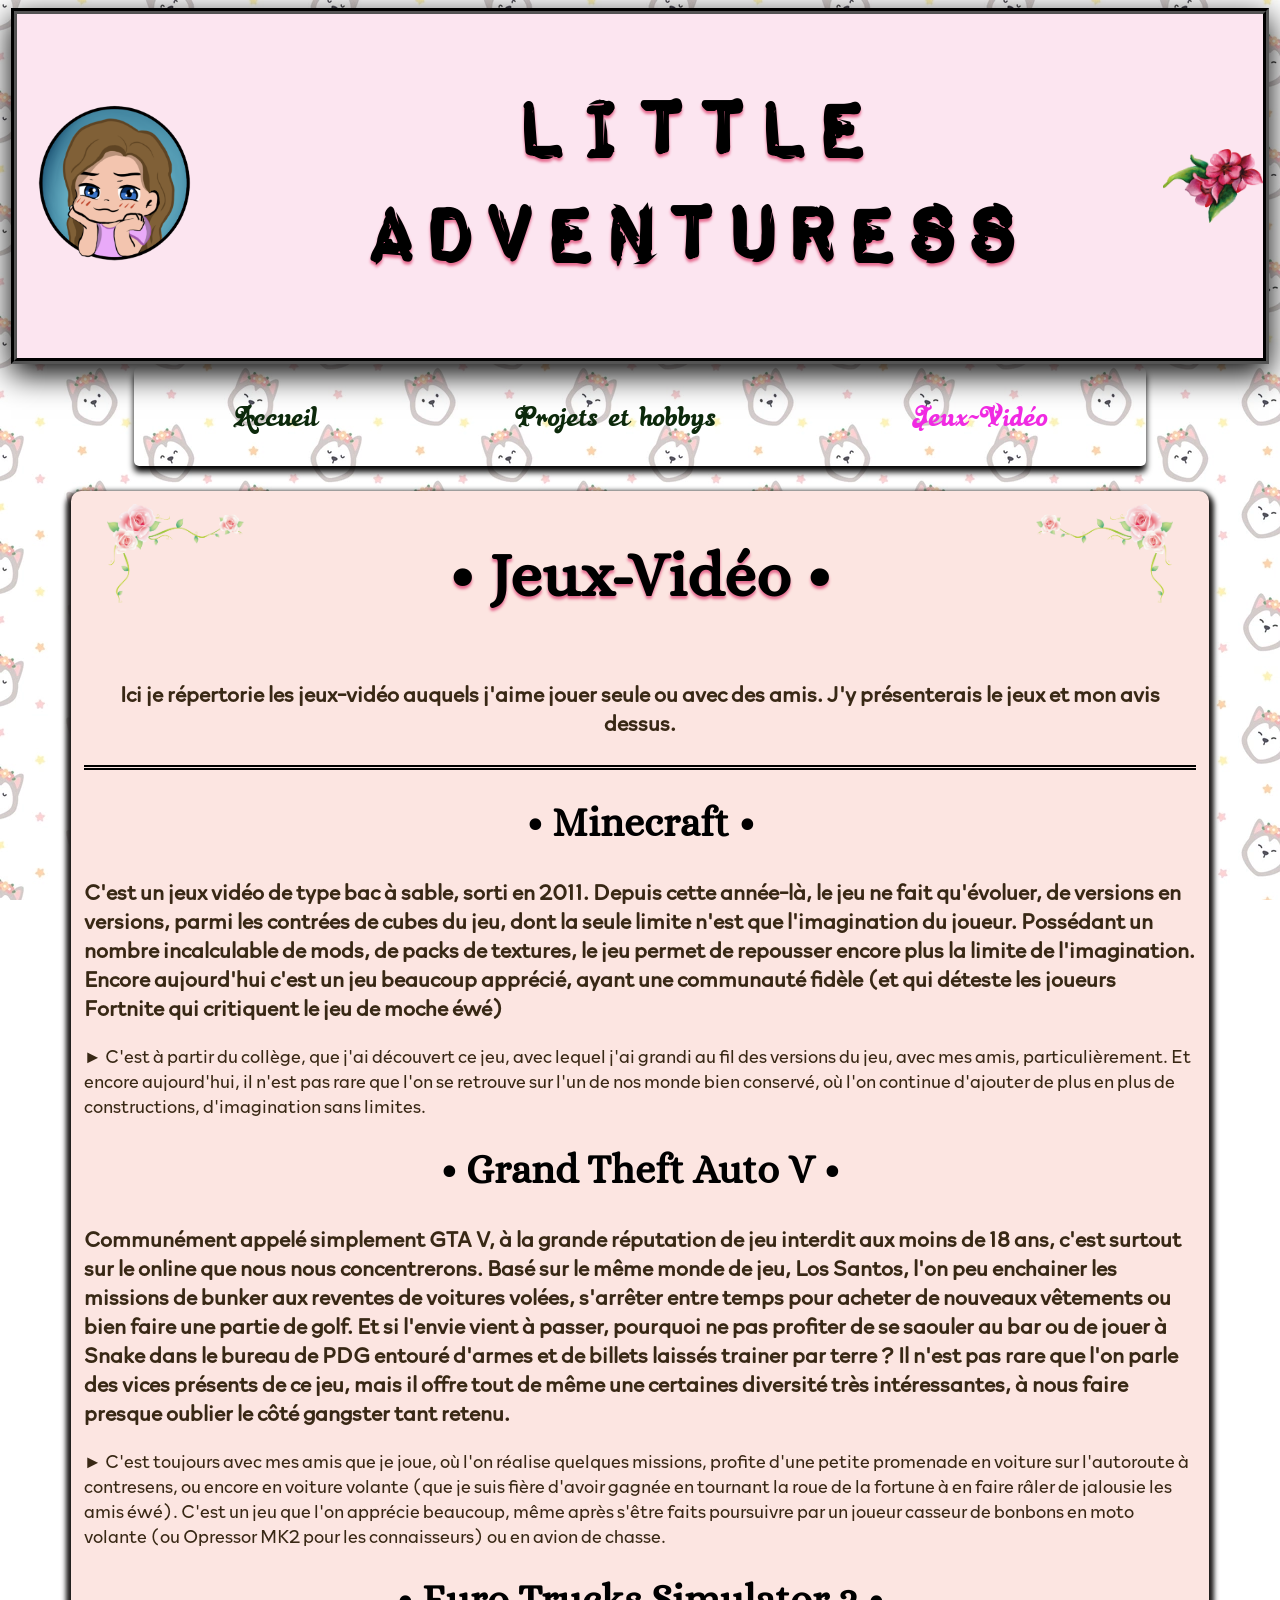
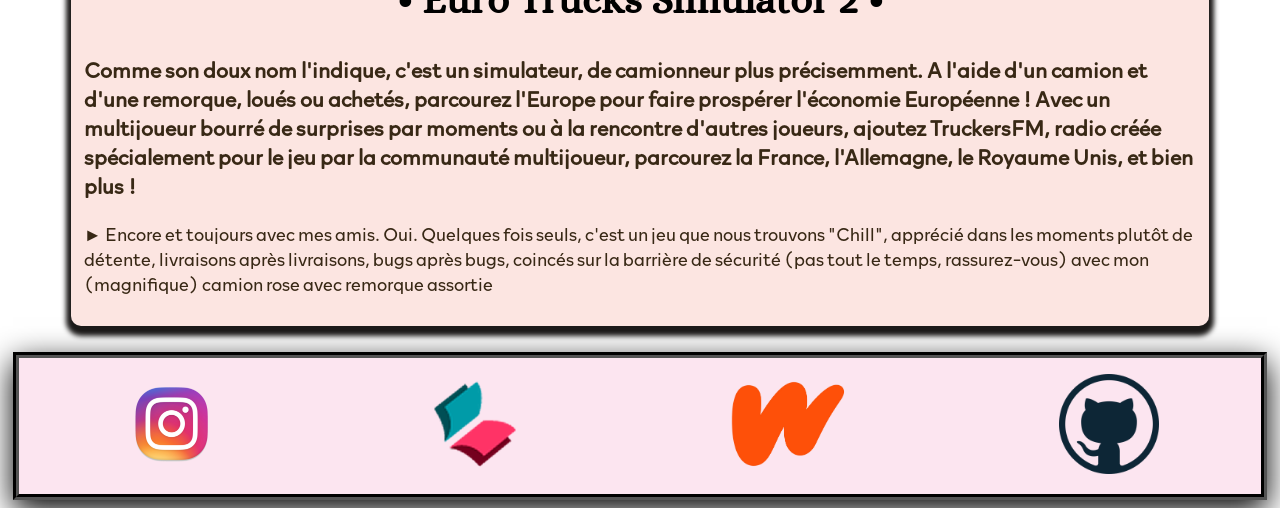
==== jeuxvideo.html @ 3065ef29 "ajout de liens + début page jeux vidéo(encorenonapparente)" ====
<!DOCTYPE html>
<html>
<head> <!--indications de la page-->
  <meta charset="utf-8">
  <link rel="stylesheet" href="style.css">
  <title>Little Adventuress</title> <!--titre de l'onglet-->
  <link rel="icon" type="image/png" href="images/me3.png">
</head>



<body class="bruh"> <!--corps de la page-->
  <header>

    <img src="images/me3.png" alt="Logo du site" width="16%" height="16%"/>
    <h1> Little adventuress </h1>
    <img src="images/flower.png" alt="fleurs" width="8%" height="8%"/>

  </header>

  <nav>

    <p><a href="index.html">Accueil</a></p>

    <p><a href="projets.html">Projets et hobbys</a></p>

    <p><a href="jeuxvideo.html" class="pageactuelle">Jeux-Vidéo</a></p>

    <!--<p><a href="voyages.html">Voyages</a></p>-->

  </nav>



<div class="corpspage">

<img class="imgcoin" src="images/encadrefleur.png" alt="imagecoin" width="12%" >
<img class="imgcoin2" src="images/encadrefleur1.png" alt="imagecoin" width="12%" >

  <h1 class="titrepage">• Jeux-Vidéo •</h1>

  <div class="introductionpage">
    <h3>Ici je répertorie les jeux-vidéo auquels j'aime jouer seule ou avec des amis. J'y présenterais le jeux et mon avis dessus.</h3>
  </div>

<div class="jeux">
  <h2 class="h2projets">• Minecraft •</h2>
  <h3>C'est un jeux vidéo de type bac à sable, sorti en 2011. Depuis cette année-là, le jeu ne fait qu'évoluer, de versions en versions, parmi les contrées de cubes du jeu, dont la seule limite n'est que l'imagination du joueur. Possédant un nombre incalculable de mods, de packs de textures, le jeu permet de repousser
encore plus la limite de l'imagination. Encore aujourd'hui c'est un jeu beaucoup apprécié, ayant une communauté fidèle (et qui déteste les joueurs Fortnite qui critiquent le jeu de moche éwé)</h3>
<p>► C'est à partir du collège, que j'ai découvert ce jeu, avec lequel j'ai grandi au fil des versions du jeu, avec mes amis, particulièrement. Et encore aujourd'hui, il n'est pas rare que l'on se retrouve sur l'un de nos monde bien conservé, où l'on continue d'ajouter
de plus en plus de constructions, d'imagination sans limites.</p>

  <h2 class="h2projets">• Grand Theft Auto V •</h2>
  <h3>Communément appelé simplement GTA V, à la grande réputation de jeu interdit aux moins de 18 ans, c'est surtout sur le online que nous nous concentrerons. Basé sur le même monde de jeu, Los Santos,
l'on peu enchainer les missions de bunker aux reventes de voitures volées, s'arrêter entre temps pour acheter de nouveaux vêtements ou bien faire une partie de golf. Et si l'envie vient à passer, pourquoi ne pas
profiter de se saouler au bar ou de jouer à Snake dans le bureau de PDG entouré d'armes et de billets laissés trainer par terre ? Il n'est pas rare que l'on parle des vices présents de ce jeu, mais il offre tout de même une certaines
diversité très intéressantes, à nous faire presque oublier le côté gangster tant retenu.</h3>
<p>► C'est toujours avec mes amis que je joue, où l'on réalise quelques missions, profite d'une petite promenade en voiture sur l'autoroute à contresens, ou encore en voiture volante (que je suis fière d'avoir gagnée en tournant la roue de la fortune à en faire râler de jalousie les amis éwé).
C'est un jeu que l'on apprécie beaucoup, même après s'être faits poursuivre par un joueur casseur de bonbons en moto volante (ou Opressor MK2 pour les connaisseurs) ou en avion de chasse.</p>

  <h2 class="h2projets">• Euro Trucks Simulator 2 •</h2>
  <h3>Comme son doux nom l'indique, c'est un simulateur, de camionneur plus précisemment. A l'aide d'un camion et d'une remorque, loués ou achetés, parcourez l'Europe pour faire prospérer l'économie Européenne !
  Avec un multijoueur bourré de surprises par moments ou à la rencontre d'autres joueurs, ajoutez TruckersFM, radio créée spécialement pour le jeu par la communauté multijoueur, parcourez la France, l'Allemagne, le Royaume Unis, et bien plus !</h3>
  <p>► Encore et toujours avec mes amis. Oui. Quelques fois seuls, c'est un jeu que nous trouvons "Chill", apprécié dans les moments plutôt de détente, livraisons après livraisons, bugs après bugs, coincés sur la barrière de sécurité (pas tout le temps, rassurez-vous) avec mon (magnifique) camion rose avec remorque assortie</p>
</div>

</div>


<footer>

<!--<p><a href="https://www.linkedin.com/feed/" target="_blank"><img src="images/linkedin.png" alt="linkedin" height='100px' title="Vers ma page linkedin !"></a></p>-->
<p><a href="https://www.picuki.com/profile/hasphotos49" target="_blank"><img src="images/instagram.png" alt="instagram" height='100px'  title="Vers mon compte instagram photos !"></a></p>
<p><a href="https://www.livraddict.com/profil/hasphodelle/" target="_blank"><img src="images/livraddict.png" alt="livraddict" height='100px' title="Vers mon compte Livraddict !"></a></p>
<p><a href="https://www.wattpad.com/user/Hasphodelle49" target="_blank"><img src="images/wattpad.png" alt="wattpad" height="100px" title="Vers mon compte Wattpad !"></a></p>
<p><a href="https://github.com/Hasphodelle49" target="_blank"><img src="images/github.png" alt="github" height="100px" title="Vers mon compte Github !"></a></p>

</footer>
</body>
</html>
---- style.css ----
@font-face {
      font-family: 'policedutitre';
      src: url('web_fonts/Alice-Regular-webfont.woff') format('woff');
      font-weight: normal;
      font-style: normal;
}

@font-face {
      font-family: 'policedelien';
      src: url('web_fonts/BLACKR-webfont.woff') format('woff');
      font-weight: normal;
      font-style: normal;
}

@font-face {
      font-family: 'titrephotovideo';
      src: url('web_fonts/Acme-Regular-webfont.woff') format('woff');
      font-weight: normal;
      font-style: normal;
}

@font-face {
      font-family: 'policedutitre4';
      src: url('web_fonts/rothenbg-webfont.woff') format('woff');
      font-weight: normal;
      font-style: normal;
}

@font-face {
      font-family: 'policeparagraphes';
      src: url('web_fonts/underwood_champion-webfont.woff');
      font-weight: normal;
      font-style: normal;
}

@font-face {
      font-family: 'Policedestextes';
      src: url('web_fonts/RockfordSans-Light.woff');
      font-weight: normal;
      font-style: normal;
}

@font-face {
      font-family: 'policetitre42';
      src: url('web_fonts/Impact_Label_Reversed-webfont.woff');
      font-weight: normal;
      font-style: normal;
}

@font-face {
      font-family: 'policehistoires';
      src: url('web_fonts/UglyQua-webfont.woff');
      font-weight: normal;
      font-style: normal;
}

/**************************************HEADER******************************************/
header
{
  align-items: center;
  display: flex;
  justify-content: space-around;

  background-color: #FCE5F0;
  border: 6px black groove;
  box-shadow: 0px 10px 30px black;
  margin: 3px;
}

header h1
{
  font-family: 'policetitre42';
  font-size: 100px;
  text-shadow: 0px 3px 3px #E66A8F;
  color: black;
  text-decoration: none;

}

/*******************************BODY********************************************/

.bruh
{
  background-image: url('images/husky.png');
  background-attachment: fixed;
}

/******************************NAVIGATION***************************************/

nav
{
color: black;
text-align: center;
font-size: 30px;
font-family: 'policedelien';
display: flex;
justify-content: space-around;

border: 0px black solid;
margin-left: 10%;
margin-right: 10%;
box-shadow: 0px 6px 6px black;
border-radius: 5px;
}

nav a:hover
{
  text-shadow: 0px 3px 3px lime;
}

nav a
{
  color: #0C290B;
  text-decoration: none;
}

/*********************************CARACTERISTIQUES DES TITRES Trucs*********************************************/

h1
{
  font-family: 'policedutitre';
  color: black;
  text-shadow: 0px 3px 3px #E66A8F;
  font-size: 3.5em;
  font-style: normal;
  text-decoration: none;
  text-align: center;
}

h2
{
  text-align: left;
  font-family: 'policedutitre';
  color: black;
  font-size: 40px;
  text-decoration: none;
  font-style: normal;
}

.h2projets
{
  text-align: center;
}

ul
{
  font-family: 'policeparagraphes';
}

/*******************************************FOOTER************************************************/

footer
{
  display: flex;
  justify-content: space-around;
  margin: 5px;

  background-color: #FCE5F0;
  border: 6px black groove;
  box-shadow: 0px 10px 30px black;
}



/**************************************CLASSES TOUTES PAGES******************************************/
.pageactuelle
{
  color: #F02AE2;
}

.corpspage
{

  height: auto;
  border-radius: 10px;
  background-color: #FCE5E1;
  position: relative;
  box-shadow: 0px 5px 5px 5px #1c1a19;

  margin: 2% 5% 2% 5%;

  padding: 1%;

  font-family: 'Policedestextes';
  font-size: large;
  color: #382815;

}

.corpspage a
{
  color: #C755EB;
  text-decoration: none;
}

.corpspage a:hover
{
  text-shadow: 0px 3px 3px white;
}

.lieninterpage
{
  font-family: 'policedelien';
  font-size: 25px;

  border-bottom: black 5px double;
  display: flex;
  justify-content: space-around;
}

.introductionpage
{
  text-align: center;
  border-bottom: black 5px double;
  padding: 7px;
}

.imgcoin
{
  position: absolute;
  right: 0;
  padding-right: 2em;
}

.imgcoin2
{
  position: absolute;
  left: 0;
  padding-left: 2em;
}

/********************************ACCUEIL************************************************************/

#labio
{
  text-align: left;
}

.warning
{
  border: red 7px groove;
  background-color: #94ECF5;
}

.bio
{
  margin: 5%;
  display: flex;
  justify-content: space-around;

}

.imgpp
{
  border: black 7px groove;
  width: 30em;
  background-color: #FBECF3;
  transform: scale(1);
  transition-duration: 300ms;
 }

.imgpp:hover
{
  transform: scale(0.70);
}

.whyweb
{
  border-top: black 5px dotted;
  border-bottom: black 5px dotted;
  padding: 7px;
  text-align: center;

}

/******************************PAGE PROJETS HOBBYS*****************************************************************/

/******************************SECTION DESSINS***************************************/
.Dessin
{
  border-bottom: black 5px dotted;
  padding: 7px;
}

.dessinshistoires
{
  display: flex;
  flex-wrap: wrap;
  justify-content: center;

}

.dessinshistoires img
{
  border: black 5px groove;
  margin: 5px;
  transform: scale(1);
  transition-duration: 300ms;
}

.dessinshistoires img:hover
{
  transform: scale(1.02);
}

/*************************SECTION ECRITURE****************************************/

.textebluebird
{
  text-align: left;
}

.textetrident
{
  text-align: left;
}

.bluebird
{
  text-align: center;
  border: black 3px ridge;
  box-shadow: 6px 6px 6px black;
  margin: 3%;
  padding: 1%;
  background-color: white;
  display: flex;
  align-items: center;

  font-family: 'policehistoires';
  color: black;
}


.Trident
{
  text-align: center;
  border: black 3px ridge;
  box-shadow: 6px 6px 6px black;
  margin: 3%;
  padding: 1%;
  background-color: white;
  display: flex;

  font-family: 'policehistoires';
  color: black;
}


/*****************************SECTION PHOTO***********************************/

.Photo
{
  border-top: black 5px dotted;
  padding: 7px;
}

/****************************SECTION PROJETS COMMUNS****************************/

.Projets
{
  border-top: black 5px dotted;
  padding: 7px;
}

.videobluebird
{
  display: flex;
  flex-direction: column;
  align-items: center;

  font-family: 'titrephotovideo';
  font-size: 150%;

}
.videobluebird video
{
  border: black 5px ridge;
  border-radius: 10px;
  margin : 1%;
}

.celeste
{
  display: flex;
  flex-direction: row;
  align-items: flex-start;
}

.musiquesjeu
{
  display: flex;
  flex-direction: column;


}


/**********************************PAGE JEUX VIDEO*********************************************/
.jeux
{
  
}


/*************************************PAGE VOYAGES******************************************/
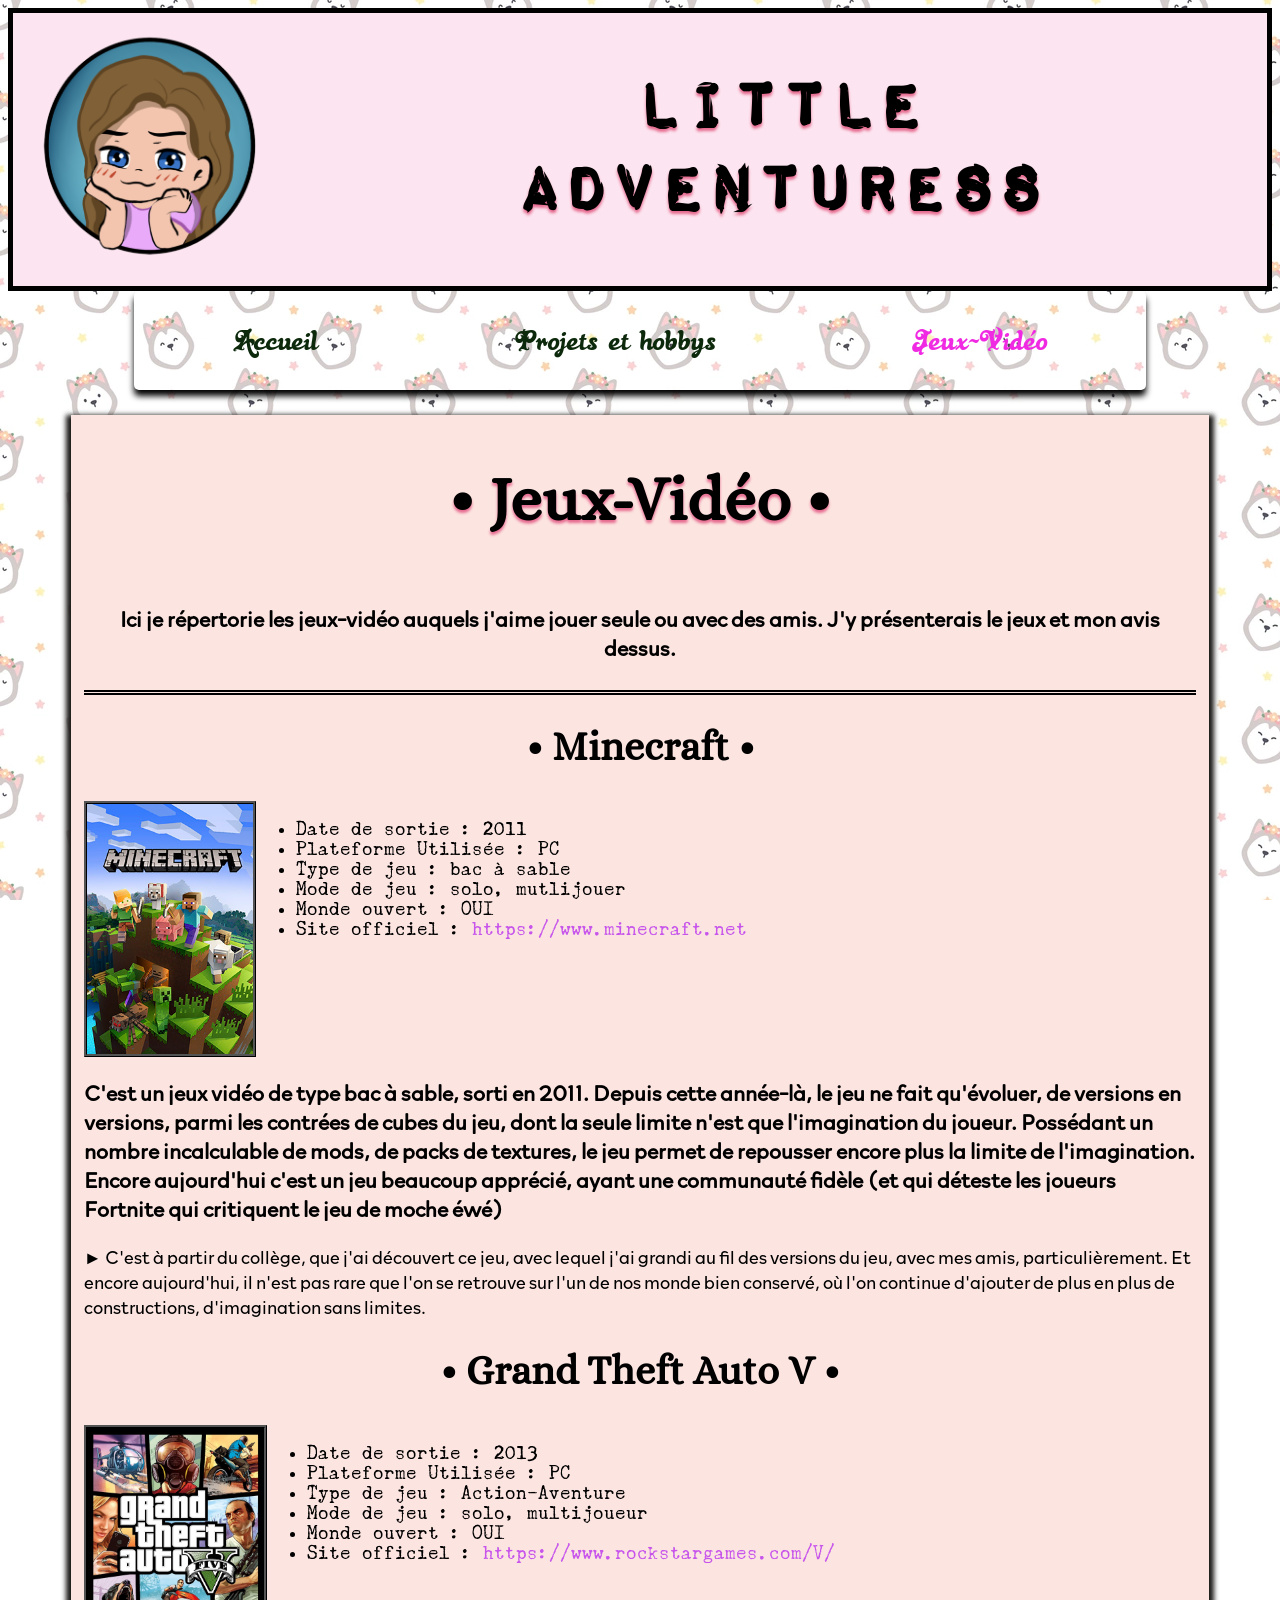
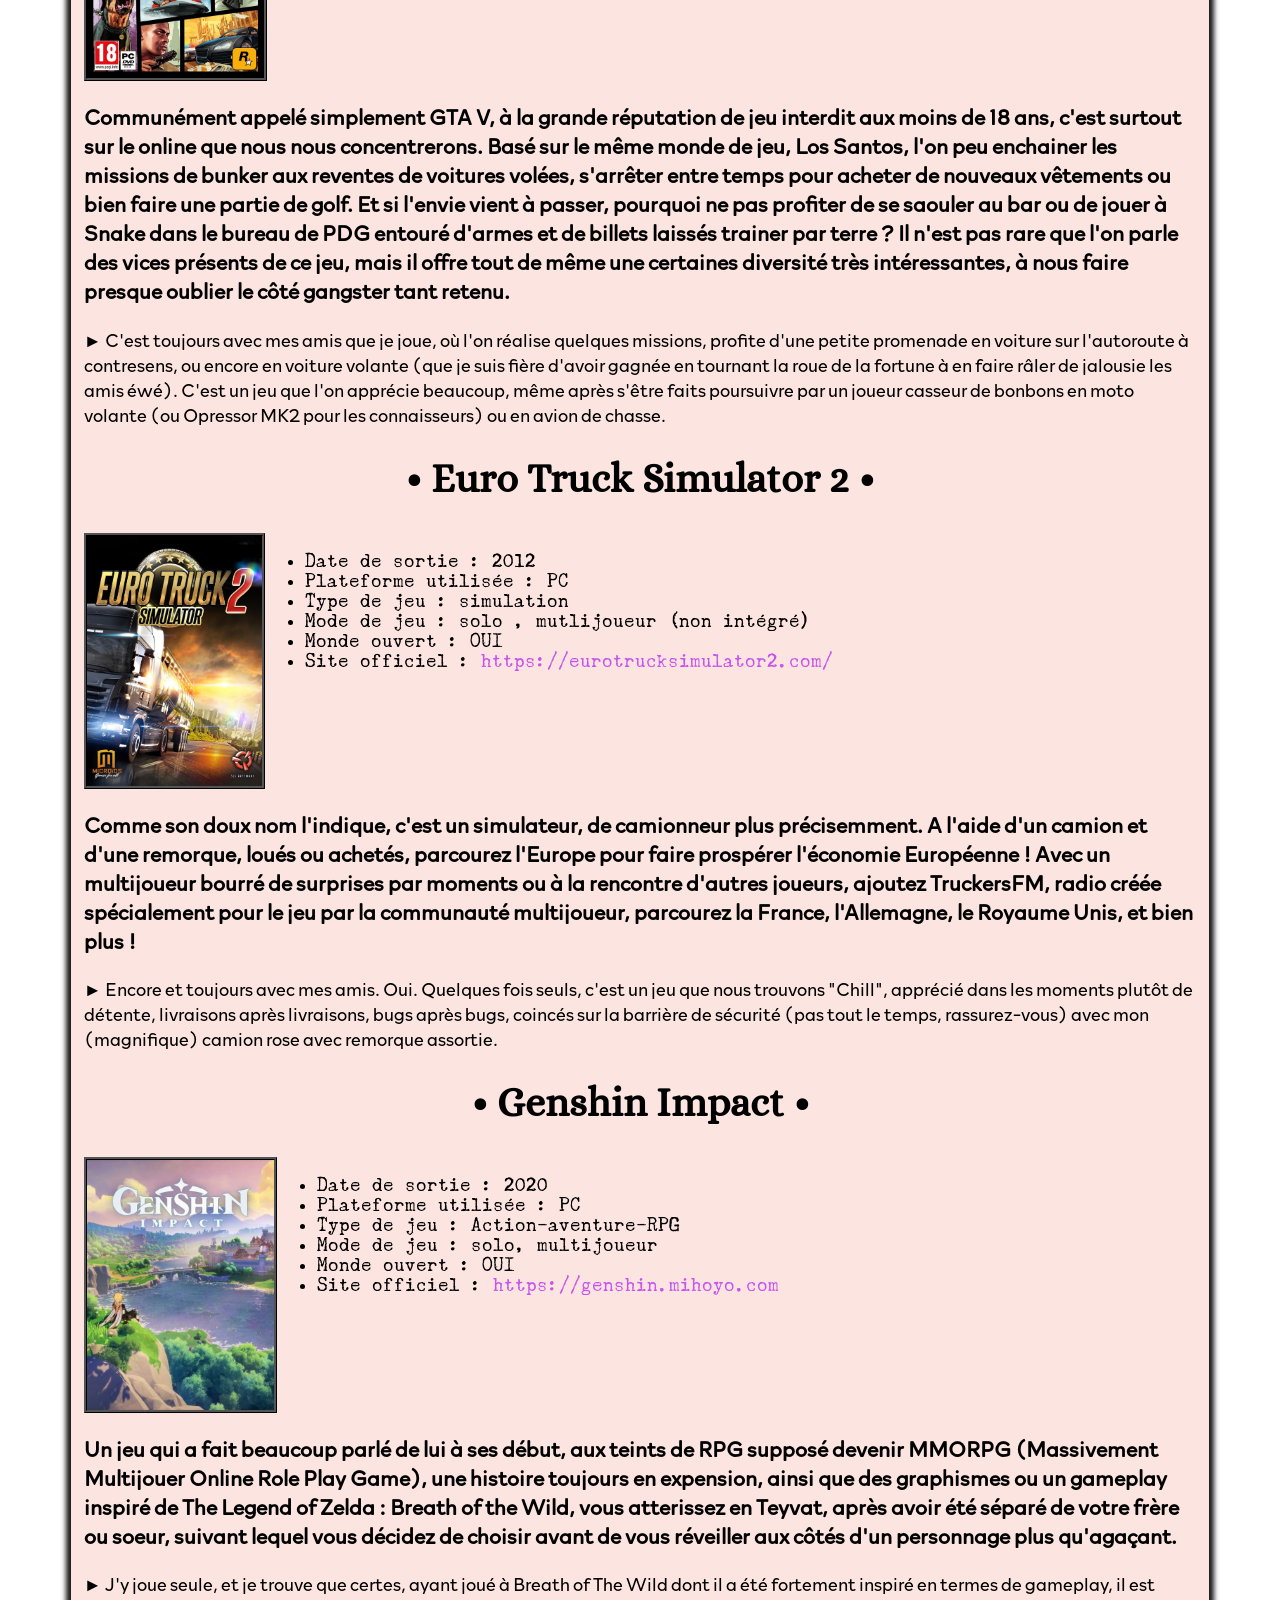
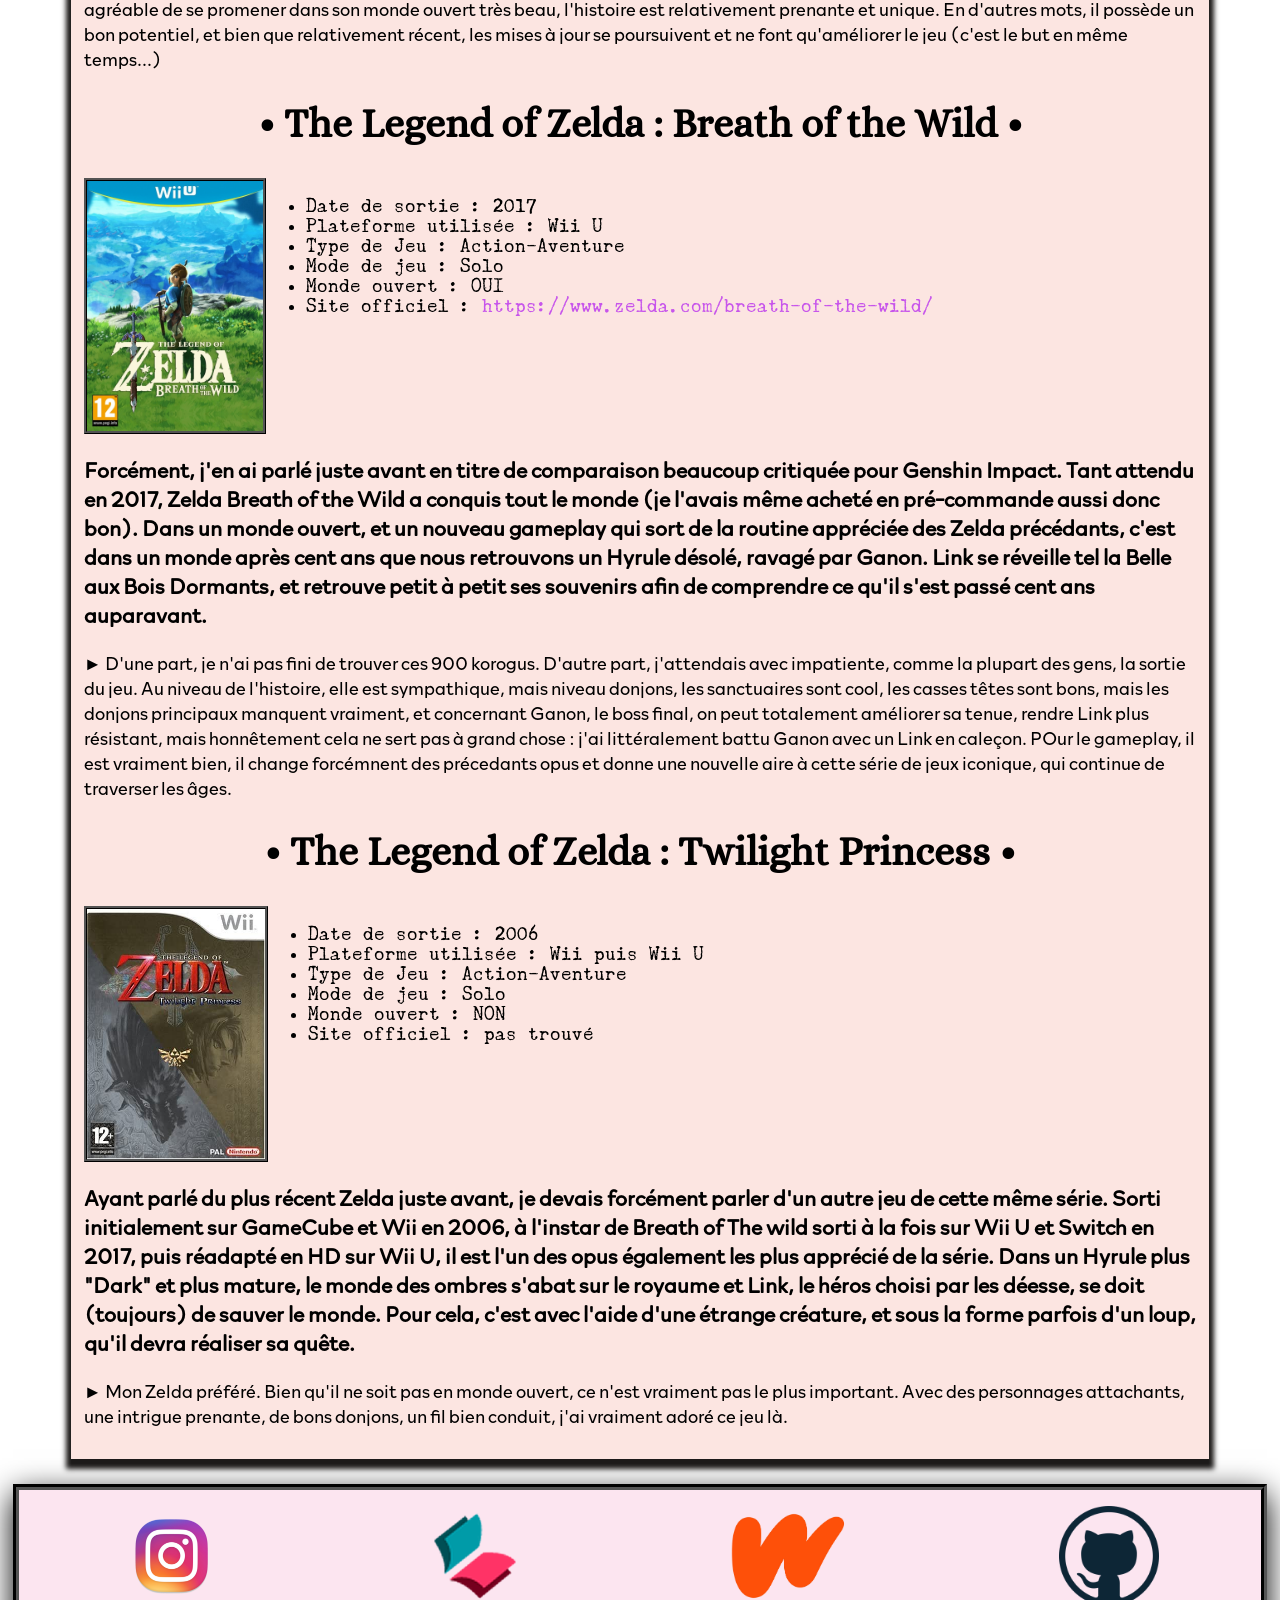
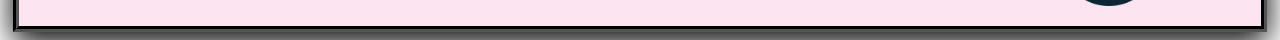
==== commit 3044a812: "ajout page jeux + début update" ====
--- a/jeuxvideo.html
+++ b/jeuxvideo.html
@@ -10,11 +10,10 @@
 
 
 <body class="bruh"> <!--corps de la page-->
-  <header>
+  <header class="banniere">
 
-    <img src="images/me3.png" alt="Logo du site" width="16%" height="16%"/>
+    <img class="logoheader" src="images/me3.png" alt="Logo du site"/>
     <h1> Little adventuress </h1>
-    <img src="images/flower.png" alt="fleurs" width="8%" height="8%"/>
 
   </header>
 
@@ -34,9 +33,6 @@
 
 <div class="corpspage">
 
-<img class="imgcoin" src="images/encadrefleur.png" alt="imagecoin" width="12%" >
-<img class="imgcoin2" src="images/encadrefleur1.png" alt="imagecoin" width="12%" >
-
   <h1 class="titrepage">• Jeux-Vidéo •</h1>
 
   <div class="introductionpage">
@@ -45,12 +41,46 @@
 
 <div class="jeux">
   <h2 class="h2projets">• Minecraft •</h2>
+
+<div class="Presentationjeu">
+
+  <img src="images/Minecraft.png" alt="Minecraft" height="250px">
+  <ul>
+    <li>Date de sortie : 2011</li>
+    <li>Plateforme Utilisée : PC</li>
+    <li>Type de jeu : bac à sable</li>
+    <li>Mode de jeu : solo, mutlijouer</li>
+    <li>Monde ouvert : OUI</li>
+
+    <li>Site officiel : <a href="https://www.minecraft.net/fr-fr/" target="_blank">https://www.minecraft.net</a> </li>
+  </ul>
+
+</div>
+
+
   <h3>C'est un jeux vidéo de type bac à sable, sorti en 2011. Depuis cette année-là, le jeu ne fait qu'évoluer, de versions en versions, parmi les contrées de cubes du jeu, dont la seule limite n'est que l'imagination du joueur. Possédant un nombre incalculable de mods, de packs de textures, le jeu permet de repousser
 encore plus la limite de l'imagination. Encore aujourd'hui c'est un jeu beaucoup apprécié, ayant une communauté fidèle (et qui déteste les joueurs Fortnite qui critiquent le jeu de moche éwé)</h3>
 <p>► C'est à partir du collège, que j'ai découvert ce jeu, avec lequel j'ai grandi au fil des versions du jeu, avec mes amis, particulièrement. Et encore aujourd'hui, il n'est pas rare que l'on se retrouve sur l'un de nos monde bien conservé, où l'on continue d'ajouter
 de plus en plus de constructions, d'imagination sans limites.</p>
 
+
+
   <h2 class="h2projets">• Grand Theft Auto V •</h2>
+
+<div class="Presentationjeu">
+
+  <img src="images/GTAV.jpg" alt="GTAV" height="250px">
+  <ul>
+    <li>Date de sortie : 2013</li>
+    <li>Plateforme Utilisée : PC</li>
+    <li>Type de jeu : Action-Aventure </li>
+    <li>Mode de jeu : solo, multijoueur</li>
+    <li>Monde ouvert : OUI</li>
+    <li>Site officiel : <a href="https://www.rockstargames.com/V/" target="_blank">https://www.rockstargames.com/V/</a></li>
+  </ul>
+
+</div>
+
   <h3>Communément appelé simplement GTA V, à la grande réputation de jeu interdit aux moins de 18 ans, c'est surtout sur le online que nous nous concentrerons. Basé sur le même monde de jeu, Los Santos,
 l'on peu enchainer les missions de bunker aux reventes de voitures volées, s'arrêter entre temps pour acheter de nouveaux vêtements ou bien faire une partie de golf. Et si l'envie vient à passer, pourquoi ne pas
 profiter de se saouler au bar ou de jouer à Snake dans le bureau de PDG entouré d'armes et de billets laissés trainer par terre ? Il n'est pas rare que l'on parle des vices présents de ce jeu, mais il offre tout de même une certaines
@@ -58,14 +88,87 @@
 <p>► C'est toujours avec mes amis que je joue, où l'on réalise quelques missions, profite d'une petite promenade en voiture sur l'autoroute à contresens, ou encore en voiture volante (que je suis fière d'avoir gagnée en tournant la roue de la fortune à en faire râler de jalousie les amis éwé).
 C'est un jeu que l'on apprécie beaucoup, même après s'être faits poursuivre par un joueur casseur de bonbons en moto volante (ou Opressor MK2 pour les connaisseurs) ou en avion de chasse.</p>
 
-  <h2 class="h2projets">• Euro Trucks Simulator 2 •</h2>
-  <h3>Comme son doux nom l'indique, c'est un simulateur, de camionneur plus précisemment. A l'aide d'un camion et d'une remorque, loués ou achetés, parcourez l'Europe pour faire prospérer l'économie Européenne !
-  Avec un multijoueur bourré de surprises par moments ou à la rencontre d'autres joueurs, ajoutez TruckersFM, radio créée spécialement pour le jeu par la communauté multijoueur, parcourez la France, l'Allemagne, le Royaume Unis, et bien plus !</h3>
-  <p>► Encore et toujours avec mes amis. Oui. Quelques fois seuls, c'est un jeu que nous trouvons "Chill", apprécié dans les moments plutôt de détente, livraisons après livraisons, bugs après bugs, coincés sur la barrière de sécurité (pas tout le temps, rassurez-vous) avec mon (magnifique) camion rose avec remorque assortie</p>
-</div>
+  <h2 class="h2projets">• Euro Truck Simulator 2 •</h2>
+
+<div class="Presentationjeu">
+  <img src="images/ETS2.jpg" alt="ETS2" height="250px">
+  <ul>
+    <li>Date de sortie : 2012</li>
+    <li>Plateforme utilisée : PC</li>
+    <li>Type de jeu : simulation</li>
+    <li>Mode de jeu : solo , mutlijoueur (non intégré)</li>
+    <li>Monde ouvert : OUI</li>
+    <li>Site officiel : <a href="https://eurotrucksimulator2.com/" target="_blank">https://eurotrucksimulator2.com/</a> </li>
+  </ul>
 
 </div>
 
+  <h3>Comme son doux nom l'indique, c'est un simulateur, de camionneur plus précisemment. A l'aide d'un camion et d'une remorque, loués ou achetés, parcourez l'Europe pour faire prospérer l'économie Européenne !
+  Avec un multijoueur bourré de surprises par moments ou à la rencontre d'autres joueurs, ajoutez TruckersFM, radio créée spécialement pour le jeu par la communauté multijoueur, parcourez la France, l'Allemagne, le Royaume Unis, et bien plus !</h3>
+  <p>► Encore et toujours avec mes amis. Oui. Quelques fois seuls, c'est un jeu que nous trouvons "Chill", apprécié dans les moments plutôt de détente, livraisons après livraisons, bugs après bugs, coincés sur la barrière de sécurité (pas tout le temps, rassurez-vous) avec mon (magnifique) camion rose avec remorque assortie.</p>
+
+  <h2 class="h2projets">• Genshin Impact •</h2>
+
+<div class="Presentationjeu">
+<img src="images/Genshin.jpg" alt="GenshinImpact" height="250px">
+<ul>
+  <li>Date de sortie : 2020</li>
+  <li>Plateforme utilisée : PC </li>
+  <li>Type de jeu : Action-aventure-RPG</li>
+  <li>Mode de jeu : solo, multijoueur</li>
+  <li>Monde ouvert : OUI</li>
+  <li>Site officiel : <a href="https://genshin.mihoyo.com/en/home" target="_blank">https://genshin.mihoyo.com</a></li>
+</ul>
+</div>
+
+<h3>Un jeu qui a fait beaucoup parlé de lui à ses début, aux teints de RPG supposé devenir MMORPG (Massivement Multijouer Online Role Play Game), une histoire toujours en expension, ainsi que des graphismes ou un gameplay
+inspiré de The Legend of Zelda : Breath of the Wild, vous atterissez en Teyvat, après avoir été séparé de votre frère ou soeur, suivant lequel vous décidez de choisir avant de vous réveiller aux côtés d'un personnage plus qu'agaçant. </h3>
+<p>► J'y joue seule, et je trouve que certes, ayant joué à Breath of The Wild dont il a été fortement inspiré en termes de gameplay, il est agréable de se promener dans son monde ouvert très beau, l'histoire est relativement prenante et unique. En d'autres mots, il possède un
+bon potentiel, et bien que relativement récent, les mises à jour se poursuivent et ne font qu'améliorer le jeu (c'est le but en même temps...)</p>
+
+
+  <h2 class="h2projets">• The Legend of Zelda : Breath of the Wild •</h2>
+
+<div class="Presentationjeu">
+  <img src="images/BOTW.jpg" alt="BOTW" height="250px">
+  <ul>
+    <li>Date de sortie : 2017</li>
+    <li>Plateforme utilisée : Wii U</li>
+    <li>Type de Jeu : Action-Aventure</li>
+    <li>Mode de jeu : Solo</li>
+    <li>Monde ouvert : OUI</li>
+    <li>Site officiel : <a href="https://www.zelda.com/breath-of-the-wild/" target="_blank">https://www.zelda.com/breath-of-the-wild/</a> </li>
+  </ul>
+</div>
+
+<h3>Forcément, j'en ai parlé juste avant en titre de comparaison beaucoup critiquée pour Genshin Impact. Tant attendu en 2017, Zelda Breath of the Wild a conquis tout le monde (je l'avais même acheté en pré-commande aussi donc bon). Dans un monde ouvert, et un nouveau gameplay
+qui sort de la routine appréciée des Zelda précédants, c'est dans un monde après cent ans que nous retrouvons un Hyrule désolé, ravagé par Ganon. Link se réveille tel la Belle aux Bois Dormants, et retrouve petit à petit ses souvenirs afin de comprendre ce qu'il s'est passé cent ans auparavant.</h3>
+<p>► D'une part, je n'ai pas fini de trouver ces 900 korogus. D'autre part, j'attendais avec impatiente, comme la plupart des gens, la sortie du jeu. Au niveau de l'histoire, elle est sympathique, mais niveau donjons, les sanctuaires sont cool, les casses têtes sont bons, mais les donjons principaux manquent vraiment, et concernant
+Ganon, le boss final, on peut totalement améliorer sa tenue, rendre Link plus résistant, mais honnêtement cela ne sert pas à grand chose : j'ai littéralement battu Ganon avec un Link en caleçon. POur le gameplay, il est vraiment bien, il change forcémnent des précedants opus et donne une nouvelle aire à cette série de jeux iconique, qui continue
+de traverser les âges.</p>
+
+<h2 class="h2projets">• The Legend of Zelda : Twilight Princess •</h2>
+
+<div class="Presentationjeu">
+<img src="images/TP.jpg" alt="TP" height="250px">
+<ul>
+  <li>Date de sortie : 2006 </li>
+  <li>Plateforme utilisée : Wii puis Wii U</li>
+  <li>Type de Jeu : Action-Aventure</li>
+  <li>Mode de jeu : Solo</li>
+  <li>Monde ouvert : NON</li>
+  <li>Site officiel : pas trouvé</li>
+</ul>
+</div>
+
+<h3>Ayant parlé du plus récent Zelda juste avant, je devais forcément parler d'un autre jeu de cette même série. Sorti initialement sur GameCube et Wii en 2006, à l'instar de Breath of The wild sorti à la fois sur Wii U et Switch en 2017, puis réadapté en HD sur Wii U, il est l'un des opus également les plus apprécié de la série. Dans un Hyrule plus "Dark" et plus mature,
+le monde des ombres s'abat sur le royaume et Link, le héros choisi par les déesse, se doit (toujours) de sauver le monde. Pour cela, c'est avec l'aide d'une étrange créature, et sous la forme parfois d'un loup, qu'il devra réaliser sa quête.</h3>
+<p>► Mon Zelda préféré. Bien qu'il ne soit pas en monde ouvert, ce n'est vraiment pas le plus important. Avec des personnages attachants, une intrigue prenante, de bons donjons, un fil bien conduit, j'ai vraiment adoré ce jeu là.</p>
+
+</div>
+
+
+</div>
 
 <footer>
 
--- a/style.css
+++ b/style.css
@@ -56,26 +56,31 @@
 }
 
 /**************************************HEADER******************************************/
-header
+.banniere
 {
   align-items: center;
   display: flex;
-  justify-content: space-around;
-
+  justify-content: center;
   background-color: #FCE5F0;
-  border: 6px black groove;
-  box-shadow: 0px 10px 30px black;
-  margin: 3px;
+  border: 5px solid;
+
+
 }
 
 header h1
 {
   font-family: 'policetitre42';
-  font-size: 100px;
+  font-size: 80px;
   text-shadow: 0px 3px 3px #E66A8F;
   color: black;
   text-decoration: none;
-
+  margin-left: 100px;
+  margin-right: 100px;
+}
+
+.logoheader
+{
+  height: 16em;
 }
 
 /*******************************BODY********************************************/
@@ -173,7 +178,7 @@
 {
 
   height: auto;
-  border-radius: 10px;
+  border-radius: 0px;
   background-color: #FCE5E1;
   position: relative;
   box-shadow: 0px 5px 5px 5px #1c1a19;
@@ -184,7 +189,7 @@
 
   font-family: 'Policedestextes';
   font-size: large;
-  color: #382815;
+  color: black;
 
 }
 
@@ -216,19 +221,6 @@
   padding: 7px;
 }
 
-.imgcoin
-{
-  position: absolute;
-  right: 0;
-  padding-right: 2em;
-}
-
-.imgcoin2
-{
-  position: absolute;
-  left: 0;
-  padding-left: 2em;
-}
 
 /********************************ACCUEIL************************************************************/
 
@@ -254,7 +246,7 @@
 .imgpp
 {
   border: black 7px groove;
-  width: 30em;
+  height: 500px;
   background-color: #FBECF3;
   transform: scale(1);
   transition-duration: 300ms;
@@ -397,9 +389,16 @@
 
 
 /**********************************PAGE JEUX VIDEO*********************************************/
-.jeux
-{
-  
+
+.jeux img
+{
+  border: black 3px ridge;
+}
+
+.Presentationjeu
+{
+  display: flex;
+  justify-content: left;
 }
 
 
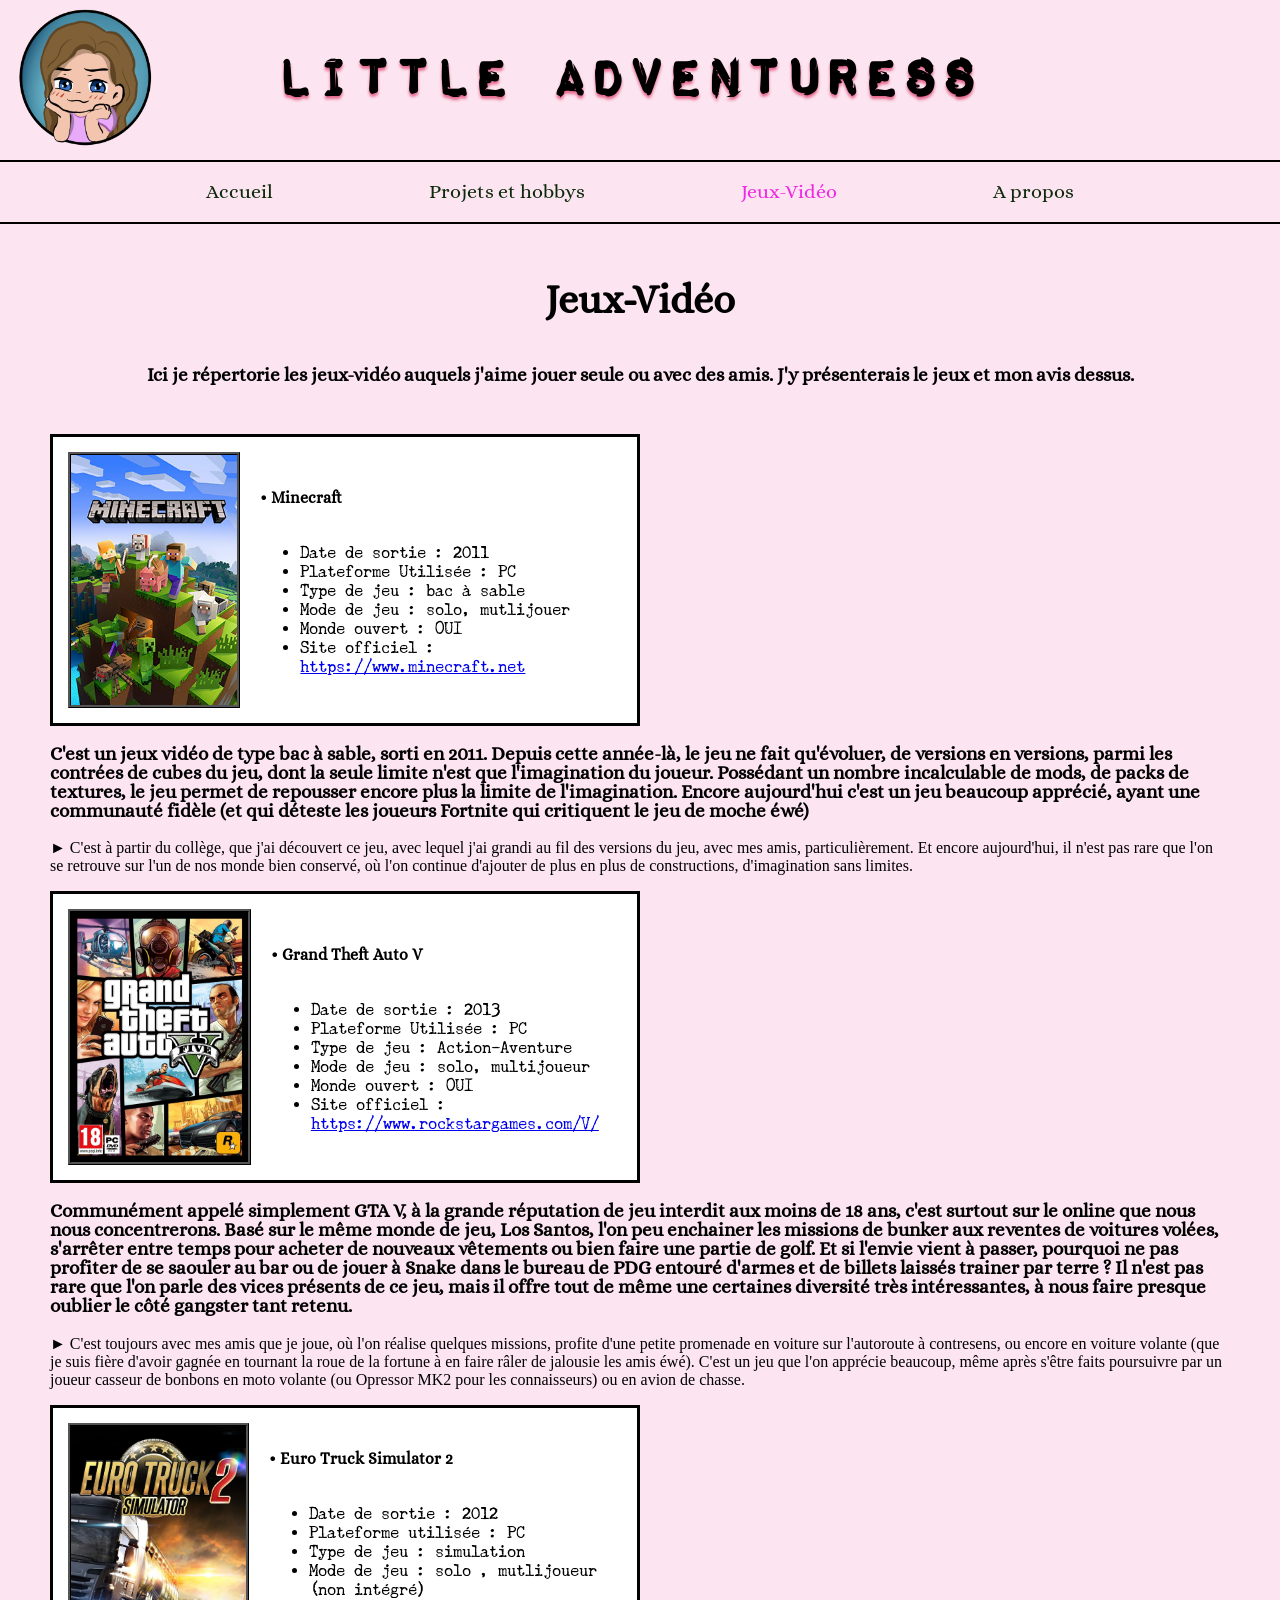
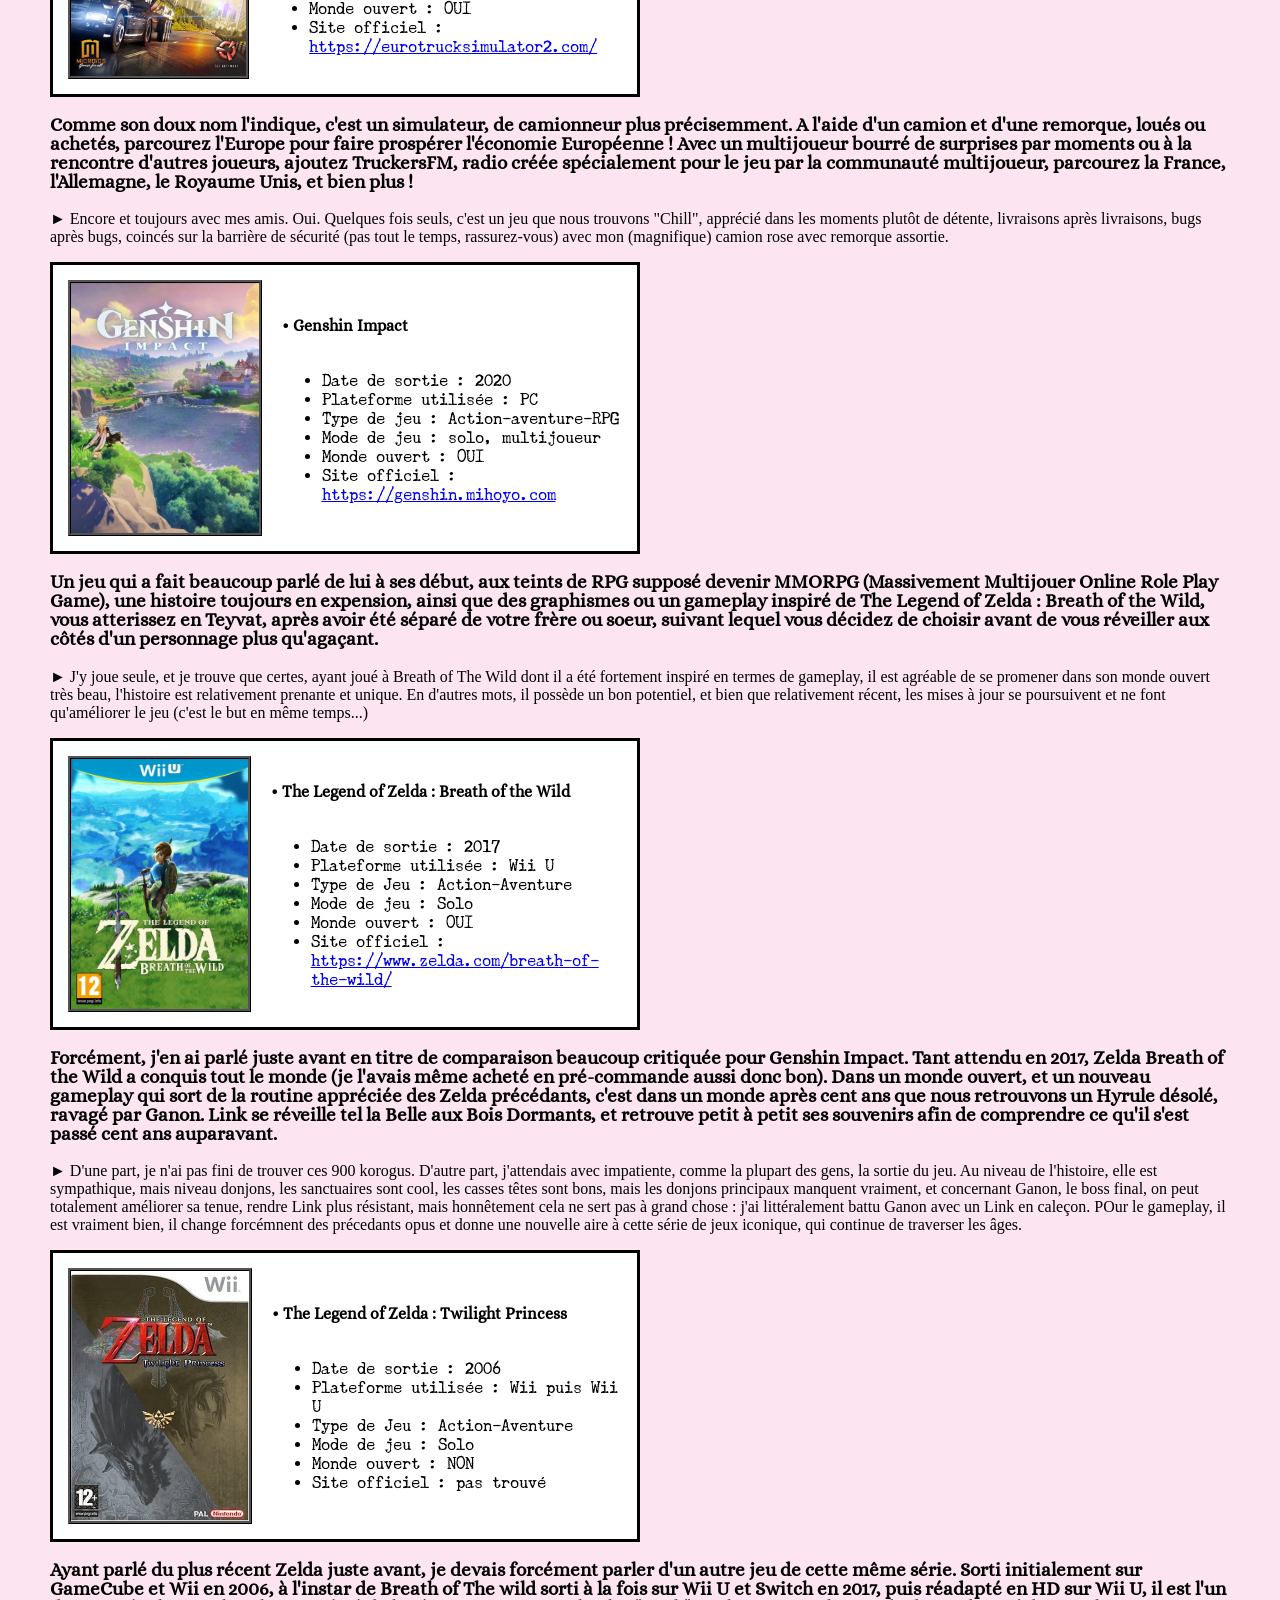
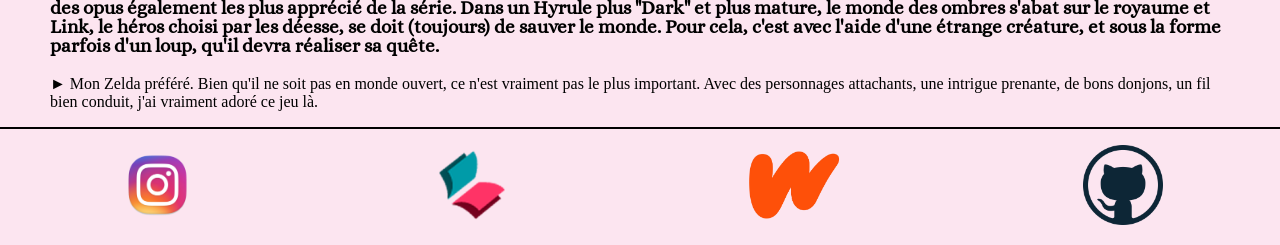
==== commit 2c116404: "grosse update site" ====
--- a/jeuxvideo.html
+++ b/jeuxvideo.html
@@ -9,12 +9,10 @@
 
 
 
-<body class="bruh"> <!--corps de la page-->
+<body> <!--corps de la page-->
   <header class="banniere">
-
     <img class="logoheader" src="images/me3.png" alt="Logo du site"/>
     <h1> Little adventuress </h1>
-
   </header>
 
   <nav>
@@ -25,60 +23,57 @@
 
     <p><a href="jeuxvideo.html" class="pageactuelle">Jeux-Vidéo</a></p>
 
-    <!--<p><a href="voyages.html">Voyages</a></p>-->
+    <p><a href="propos.html">A propos</a></p>
 
   </nav>
 
 
 
-<div class="corpspage">
+<div class="corpspagejeux">
 
-  <h1 class="titrepage">• Jeux-Vidéo •</h1>
 
-  <div class="introductionpage">
+
+  <div class="introduction">
+    <h1 class="titrepage"> Jeux-Vidéo </h1>
     <h3>Ici je répertorie les jeux-vidéo auquels j'aime jouer seule ou avec des amis. J'y présenterais le jeux et mon avis dessus.</h3>
   </div>
 
 <div class="jeux">
-  <h2 class="h2projets">• Minecraft •</h2>
+
 
 <div class="Presentationjeu">
-
   <img src="images/Minecraft.png" alt="Minecraft" height="250px">
-  <ul>
-    <li>Date de sortie : 2011</li>
-    <li>Plateforme Utilisée : PC</li>
-    <li>Type de jeu : bac à sable</li>
-    <li>Mode de jeu : solo, mutlijouer</li>
-    <li>Monde ouvert : OUI</li>
-
-    <li>Site officiel : <a href="https://www.minecraft.net/fr-fr/" target="_blank">https://www.minecraft.net</a> </li>
-  </ul>
-
+  <div class="jeuprésentation">
+    <h4>• Minecraft</h4>
+    <ul>
+      <li>Date de sortie : 2011</li>
+      <li>Plateforme Utilisée : PC</li>
+      <li>Type de jeu : bac à sable</li>
+      <li>Mode de jeu : solo, mutlijouer</li>
+      <li>Monde ouvert : OUI</li>
+      <li>Site officiel : <a href="https://www.minecraft.net/fr-fr/" target="_blank">https://www.minecraft.net</a> </li>
+    </ul>
+  </div>
 </div>
-
 
   <h3>C'est un jeux vidéo de type bac à sable, sorti en 2011. Depuis cette année-là, le jeu ne fait qu'évoluer, de versions en versions, parmi les contrées de cubes du jeu, dont la seule limite n'est que l'imagination du joueur. Possédant un nombre incalculable de mods, de packs de textures, le jeu permet de repousser
 encore plus la limite de l'imagination. Encore aujourd'hui c'est un jeu beaucoup apprécié, ayant une communauté fidèle (et qui déteste les joueurs Fortnite qui critiquent le jeu de moche éwé)</h3>
 <p>► C'est à partir du collège, que j'ai découvert ce jeu, avec lequel j'ai grandi au fil des versions du jeu, avec mes amis, particulièrement. Et encore aujourd'hui, il n'est pas rare que l'on se retrouve sur l'un de nos monde bien conservé, où l'on continue d'ajouter
 de plus en plus de constructions, d'imagination sans limites.</p>
 
-
-
-  <h2 class="h2projets">• Grand Theft Auto V •</h2>
-
 <div class="Presentationjeu">
-
   <img src="images/GTAV.jpg" alt="GTAV" height="250px">
-  <ul>
-    <li>Date de sortie : 2013</li>
-    <li>Plateforme Utilisée : PC</li>
-    <li>Type de jeu : Action-Aventure </li>
-    <li>Mode de jeu : solo, multijoueur</li>
-    <li>Monde ouvert : OUI</li>
-    <li>Site officiel : <a href="https://www.rockstargames.com/V/" target="_blank">https://www.rockstargames.com/V/</a></li>
-  </ul>
-
+  <div class="jeuprésentation">
+    <h4>• Grand Theft Auto V</h4>
+    <ul>
+      <li>Date de sortie : 2013</li>
+      <li>Plateforme Utilisée : PC</li>
+      <li>Type de jeu : Action-Aventure </li>
+      <li>Mode de jeu : solo, multijoueur</li>
+      <li>Monde ouvert : OUI</li>
+      <li>Site officiel : <a href="https://www.rockstargames.com/V/" target="_blank">https://www.rockstargames.com/V/</a></li>
+    </ul>
+  </div>
 </div>
 
   <h3>Communément appelé simplement GTA V, à la grande réputation de jeu interdit aux moins de 18 ans, c'est surtout sur le online que nous nous concentrerons. Basé sur le même monde de jeu, Los Santos,
@@ -88,37 +83,42 @@
 <p>► C'est toujours avec mes amis que je joue, où l'on réalise quelques missions, profite d'une petite promenade en voiture sur l'autoroute à contresens, ou encore en voiture volante (que je suis fière d'avoir gagnée en tournant la roue de la fortune à en faire râler de jalousie les amis éwé).
 C'est un jeu que l'on apprécie beaucoup, même après s'être faits poursuivre par un joueur casseur de bonbons en moto volante (ou Opressor MK2 pour les connaisseurs) ou en avion de chasse.</p>
 
-  <h2 class="h2projets">• Euro Truck Simulator 2 •</h2>
+
 
 <div class="Presentationjeu">
   <img src="images/ETS2.jpg" alt="ETS2" height="250px">
-  <ul>
-    <li>Date de sortie : 2012</li>
-    <li>Plateforme utilisée : PC</li>
-    <li>Type de jeu : simulation</li>
-    <li>Mode de jeu : solo , mutlijoueur (non intégré)</li>
-    <li>Monde ouvert : OUI</li>
-    <li>Site officiel : <a href="https://eurotrucksimulator2.com/" target="_blank">https://eurotrucksimulator2.com/</a> </li>
-  </ul>
-
+  <div class="jeuprésentation">
+      <h4>• Euro Truck Simulator 2</h4>
+      <ul>
+        <li>Date de sortie : 2012</li>
+        <li>Plateforme utilisée : PC</li>
+        <li>Type de jeu : simulation</li>
+        <li>Mode de jeu : solo , mutlijoueur (non intégré)</li>
+        <li>Monde ouvert : OUI</li>
+        <li>Site officiel : <a href="https://eurotrucksimulator2.com/" target="_blank">https://eurotrucksimulator2.com/</a> </li>
+      </ul>
+    </div>
 </div>
 
   <h3>Comme son doux nom l'indique, c'est un simulateur, de camionneur plus précisemment. A l'aide d'un camion et d'une remorque, loués ou achetés, parcourez l'Europe pour faire prospérer l'économie Européenne !
   Avec un multijoueur bourré de surprises par moments ou à la rencontre d'autres joueurs, ajoutez TruckersFM, radio créée spécialement pour le jeu par la communauté multijoueur, parcourez la France, l'Allemagne, le Royaume Unis, et bien plus !</h3>
   <p>► Encore et toujours avec mes amis. Oui. Quelques fois seuls, c'est un jeu que nous trouvons "Chill", apprécié dans les moments plutôt de détente, livraisons après livraisons, bugs après bugs, coincés sur la barrière de sécurité (pas tout le temps, rassurez-vous) avec mon (magnifique) camion rose avec remorque assortie.</p>
 
-  <h2 class="h2projets">• Genshin Impact •</h2>
+
 
 <div class="Presentationjeu">
-<img src="images/Genshin.jpg" alt="GenshinImpact" height="250px">
-<ul>
-  <li>Date de sortie : 2020</li>
-  <li>Plateforme utilisée : PC </li>
-  <li>Type de jeu : Action-aventure-RPG</li>
-  <li>Mode de jeu : solo, multijoueur</li>
-  <li>Monde ouvert : OUI</li>
-  <li>Site officiel : <a href="https://genshin.mihoyo.com/en/home" target="_blank">https://genshin.mihoyo.com</a></li>
-</ul>
+  <img src="images/Genshin.jpg" alt="GenshinImpact" height="250px">
+  <div class="jeuprésentation">
+      <h4>• Genshin Impact</h4>
+      <ul>
+        <li>Date de sortie : 2020</li>
+        <li>Plateforme utilisée : PC </li>
+        <li>Type de jeu : Action-aventure-RPG</li>
+        <li>Mode de jeu : solo, multijoueur</li>
+        <li>Monde ouvert : OUI</li>
+        <li>Site officiel : <a href="https://genshin.mihoyo.com/en/home" target="_blank">https://genshin.mihoyo.com</a></li>
+      </ul>
+    </div>
 </div>
 
 <h3>Un jeu qui a fait beaucoup parlé de lui à ses début, aux teints de RPG supposé devenir MMORPG (Massivement Multijouer Online Role Play Game), une histoire toujours en expension, ainsi que des graphismes ou un gameplay
@@ -127,18 +127,21 @@
 bon potentiel, et bien que relativement récent, les mises à jour se poursuivent et ne font qu'améliorer le jeu (c'est le but en même temps...)</p>
 
 
-  <h2 class="h2projets">• The Legend of Zelda : Breath of the Wild •</h2>
+
 
 <div class="Presentationjeu">
   <img src="images/BOTW.jpg" alt="BOTW" height="250px">
-  <ul>
-    <li>Date de sortie : 2017</li>
-    <li>Plateforme utilisée : Wii U</li>
-    <li>Type de Jeu : Action-Aventure</li>
-    <li>Mode de jeu : Solo</li>
-    <li>Monde ouvert : OUI</li>
-    <li>Site officiel : <a href="https://www.zelda.com/breath-of-the-wild/" target="_blank">https://www.zelda.com/breath-of-the-wild/</a> </li>
-  </ul>
+  <div class="jeuprésentation">
+      <h4>• The Legend of Zelda : Breath of the Wild</h4>
+      <ul>
+        <li>Date de sortie : 2017</li>
+        <li>Plateforme utilisée : Wii U</li>
+        <li>Type de Jeu : Action-Aventure</li>
+        <li>Mode de jeu : Solo</li>
+        <li>Monde ouvert : OUI</li>
+        <li>Site officiel : <a href="https://www.zelda.com/breath-of-the-wild/" target="_blank">https://www.zelda.com/breath-of-the-wild/</a> </li>
+      </ul>
+  </div>
 </div>
 
 <h3>Forcément, j'en ai parlé juste avant en titre de comparaison beaucoup critiquée pour Genshin Impact. Tant attendu en 2017, Zelda Breath of the Wild a conquis tout le monde (je l'avais même acheté en pré-commande aussi donc bon). Dans un monde ouvert, et un nouveau gameplay
@@ -147,18 +150,21 @@
 Ganon, le boss final, on peut totalement améliorer sa tenue, rendre Link plus résistant, mais honnêtement cela ne sert pas à grand chose : j'ai littéralement battu Ganon avec un Link en caleçon. POur le gameplay, il est vraiment bien, il change forcémnent des précedants opus et donne une nouvelle aire à cette série de jeux iconique, qui continue
 de traverser les âges.</p>
 
-<h2 class="h2projets">• The Legend of Zelda : Twilight Princess •</h2>
+
 
 <div class="Presentationjeu">
-<img src="images/TP.jpg" alt="TP" height="250px">
-<ul>
-  <li>Date de sortie : 2006 </li>
-  <li>Plateforme utilisée : Wii puis Wii U</li>
-  <li>Type de Jeu : Action-Aventure</li>
-  <li>Mode de jeu : Solo</li>
-  <li>Monde ouvert : NON</li>
-  <li>Site officiel : pas trouvé</li>
-</ul>
+  <img src="images/TP.jpg" alt="TP" height="250px">
+  <div class="jeuprésentation">
+      <h4>• The Legend of Zelda : Twilight Princess</h4>
+      <ul>
+        <li>Date de sortie : 2006 </li>
+        <li>Plateforme utilisée : Wii puis Wii U</li>
+        <li>Type de Jeu : Action-Aventure</li>
+        <li>Mode de jeu : Solo</li>
+        <li>Monde ouvert : NON</li>
+        <li>Site officiel : pas trouvé</li>
+      </ul>
+    </div>
 </div>
 
 <h3>Ayant parlé du plus récent Zelda juste avant, je devais forcément parler d'un autre jeu de cette même série. Sorti initialement sur GameCube et Wii en 2006, à l'instar de Breath of The wild sorti à la fois sur Wii U et Switch en 2017, puis réadapté en HD sur Wii U, il est l'un des opus également les plus apprécié de la série. Dans un Hyrule plus "Dark" et plus mature,
--- a/style.css
+++ b/style.css
@@ -6,12 +6,6 @@
       font-style: normal;
 }
 
-@font-face {
-      font-family: 'policedelien';
-      src: url('web_fonts/BLACKR-webfont.woff') format('woff');
-      font-weight: normal;
-      font-style: normal;
-}
 
 @font-face {
       font-family: 'titrephotovideo';
@@ -20,12 +14,6 @@
       font-style: normal;
 }
 
-@font-face {
-      font-family: 'policedutitre4';
-      src: url('web_fonts/rothenbg-webfont.woff') format('woff');
-      font-weight: normal;
-      font-style: normal;
-}
 
 @font-face {
       font-family: 'policeparagraphes';
@@ -34,12 +22,6 @@
       font-style: normal;
 }
 
-@font-face {
-      font-family: 'Policedestextes';
-      src: url('web_fonts/RockfordSans-Light.woff');
-      font-weight: normal;
-      font-style: normal;
-}
 
 @font-face {
       font-family: 'policetitre42';
@@ -55,22 +37,19 @@
       font-style: normal;
 }
 
-/**************************************HEADER******************************************/
+
+/**************************************HEADER**************************************************************************************/
 .banniere
 {
   align-items: center;
   display: flex;
-  justify-content: center;
-  background-color: #FCE5F0;
-  border: 5px solid;
-
-
+  justify-content: left;
 }
 
 header h1
 {
   font-family: 'policetitre42';
-  font-size: 80px;
+  font-size: 65px;
   text-shadow: 0px 3px 3px #E66A8F;
   color: black;
   text-decoration: none;
@@ -80,33 +59,36 @@
 
 .logoheader
 {
-  height: 16em;
-}
-
-/*******************************BODY********************************************/
-
-.bruh
-{
-  background-image: url('images/husky.png');
-  background-attachment: fixed;
-}
-
-/******************************NAVIGATION***************************************/
+  height: 10em;
+}
+
+/*******************************BODY*******************************************/
+
+body
+{
+  background-color: #FCE5F0;
+  margin: 0;
+  padding: 0;
+}
+
+
+/******************************NAVIGATION*****************************************************************************************/
 
 nav
 {
-color: black;
-text-align: center;
-font-size: 30px;
-font-family: 'policedelien';
-display: flex;
-justify-content: space-around;
-
-border: 0px black solid;
-margin-left: 10%;
-margin-right: 10%;
-box-shadow: 0px 6px 6px black;
-border-radius: 5px;
+  color: black;
+  text-align: center;
+  font-size: 20px;
+  font-family: 'policedutitre';
+
+  display: flex;
+  justify-content: space-around;
+
+  padding-left: 10%;
+  padding-right: 10%;
+
+  border-top: 2px black solid;
+  border-bottom: 2px black solid;
 }
 
 nav a:hover
@@ -120,286 +102,403 @@
   text-decoration: none;
 }
 
-/*********************************CARACTERISTIQUES DES TITRES Trucs*********************************************/
-
-h1
-{
-  font-family: 'policedutitre';
-  color: black;
-  text-shadow: 0px 3px 3px #E66A8F;
-  font-size: 3.5em;
+/*********************************CARACTERISTIQUES DES TITRES Trucs**************************************************************/
+
+.titrepage
+{
+  font-family: 'policedutitre';
+  color: black;
+  font-size: 2.5em;
+  text-align: center;
+}
+
+h2
+{
+  text-align: left;
+  font-family: 'policedutitre';
+  color: black;
+  font-size: 30px;
+  text-decoration: none;
   font-style: normal;
-  text-decoration: none;
+}
+
+
+ul
+{
+  font-family: 'policeparagraphes';
+}
+
+h4
+{
+  font-family: 'policedutitre';
+}
+
+/*******************************************FOOTER*****************************************************************************/
+
+footer
+{
+  align-items: center;
+  display: flex;
+  justify-content: space-around;
+  border-top: 2px black solid;
+}
+
+footer img
+{
+  height: 80px;
+}
+
+/**************************************CLASSES TOUTES PAGES***************************************************************************/
+
+.pageactuelle
+{
+  color: #F02AE2;
+}
+
+.introduction
+{
+  display: flex;
+  flex-direction: column;
+  align-items: center;
+
+  font-family: 'policedutitre';
+  font-size: medium;
+  color: black;
   text-align: center;
-}
-
-h2
+
+  padding-top: 30px;
+  padding-bottom: 30px;
+}
+
+.introduction a
+{
+  color: #C755EB;
+  text-decoration: none;
+}
+
+.introduction a:hover
+{
+  text-shadow: 0px 3px 3px white;
+}
+
+/********************************ACCUEIL*****************************************************************************************/
+
+.cequevoustrouverez
+{
+  display: flex;
+  flex-direction: row;
+  flex-wrap: wrap;
+  justify-content: center;
+}
+
+
+.cubelienaccueil
+{
+  border: solid 2px black;
+  border-radius: 10px;
+  width: 300px;
+  height: 170px;
+}
+
+.cubelienaccueil img
+{
+  height: 80px;
+}
+
+.margincube
+{
+  margin: 20px;
+}
+
+.cequevoustrouverez a
+{
+  margin : 50px;
+  text-decoration: none;
+}
+
+.cequevoustrouverez a:hover
+{
+  box-shadow: 6px 6px 6px black;
+  border-radius: 10px;
+}
+
+.cequevoustrouverez p
+{
+  font-size: 1.8em;
+  font-family: 'policedutitre';
+  color: black;
+}
+/******************************PAGE PROJETS HOBBYS*********************************************************************************/
+
+.barre
+{
+  border: black 3px solid
+}
+
+.corpspageprojets
+{
+  margin-left: 50px;
+  margin-right: 50px;
+}
+
+.corpspageprojets a
+{
+  color: #C755EB;
+  text-decoration: none;
+}
+
+.corpspageprojets a:hover
+{
+  text-shadow: 0px 3px 3px white;
+}
+
+.corpspageprojets h2
+{
+  text-align: center;
+}
+.corpspageprojets p,h3
+{
+  font-family: 'policedutitre';
+}
+.lieninterpage
+{
+  border-top: black 2px solid;
+  border-bottom: black 2px solid;
+
+  display: flex;
+  justify-content: space-around;
+
+  margin-top: 50px;
+}
+
+.lieninterpage a
+{
+  font-family: 'policedutitre';
+  font-size: 17px;
+  color: black;
+  text-decoration: none;
+}
+
+.lieninterpage a:hover
+{
+  text-shadow: 0px 3px 3px lime;
+}
+
+.dessinshistoires
+{
+  display: flex;
+  justify-content: center;
+  flex-direction: row;
+  flex-wrap: wrap;
+}
+
+.dessinshistoires img
+{
+  border: black 2px groove;
+  margin: 5px;
+  transform: scale(1);
+  transition-duration: 300ms;
+}
+
+.dessinshistoires img:hover
+{
+  transform: scale(1.02);
+}
+
+/******************************SECTION DESSINS*********************************/
+.Dessin
+{
+  padding-top: 50px;
+  padding-bottom: 50px;
+}
+
+.Dessin img
+{
+  height: 270px;
+}
+
+
+/*************************SECTION ECRITURE*************************************/
+.Ecriture
+{
+  padding-top: 50px;
+  padding-bottom: 50px;
+}
+
+.textehistoire h3
 {
   text-align: left;
-  font-family: 'policedutitre';
-  color: black;
-  font-size: 40px;
-  text-decoration: none;
-  font-style: normal;
-}
-
-.h2projets
-{
-  text-align: center;
-}
-
-ul
-{
-  font-family: 'policeparagraphes';
-}
-
-/*******************************************FOOTER************************************************/
-
-footer
-{
-  display: flex;
-  justify-content: space-around;
-  margin: 5px;
-
-  background-color: #FCE5F0;
-  border: 6px black groove;
-  box-shadow: 0px 10px 30px black;
-}
-
-
-
-/**************************************CLASSES TOUTES PAGES******************************************/
-.pageactuelle
-{
-  color: #F02AE2;
-}
-
-.corpspage
-{
-
-  height: auto;
-  border-radius: 0px;
-  background-color: #FCE5E1;
-  position: relative;
-  box-shadow: 0px 5px 5px 5px #1c1a19;
-
-  margin: 2% 5% 2% 5%;
-
-  padding: 1%;
-
-  font-family: 'Policedestextes';
-  font-size: large;
-  color: black;
-
-}
-
-.corpspage a
-{
-  color: #C755EB;
-  text-decoration: none;
-}
-
-.corpspage a:hover
-{
-  text-shadow: 0px 3px 3px white;
-}
-
-.lieninterpage
-{
-  font-family: 'policedelien';
-  font-size: 25px;
-
-  border-bottom: black 5px double;
-  display: flex;
-  justify-content: space-around;
-}
-
-.introductionpage
-{
-  text-align: center;
-  border-bottom: black 5px double;
-  padding: 7px;
-}
-
-
-/********************************ACCUEIL************************************************************/
-
+  font-family: 'policehistoires';
+  color: black;
+}
+
+.textehistoire p
+{
+  text-align: left;
+  font-family: 'policehistoires';
+  color: black;
+}
+
+.cadrehistoire
+{
+  border: black 3px ridge;
+  box-shadow: 6px 6px 6px black;
+  margin: 3%;
+  padding: 3%;
+  background-color: white;
+  display: flex;
+  align-items: center;
+
+}
+
+/***************************BLUE BIRD******************************************/
+
+.bluebirdblasons img
+{
+  height: 200px;
+}
+
+.bluebirdpersonnages img
+{
+  height: 400px;
+}
+
+.bluebirdautresdessins img
+{
+  height: 300px;
+}
+
+/*************************LA CHRONIQUE DU TEMPS********************************/
+
+.tempsdessins img
+{
+  height: 300px;
+}
+
+/*****************************SECTION PHOTO*****************************************************************************/
+
+.Photo
+{
+  padding-top: 50px;
+  padding-bottom: 50px;
+}
+
+.photosimg img
+{
+  height: 300px;
+}
+/****************************SECTION PROJETS COMMUNS********************************************************************/
+
+.Projets
+{
+  padding-top: 50px;
+  padding-bottom: 50px;
+}
+
+.videobluebird
+{
+  display: flex;
+  flex-direction: column;
+  align-items: center;
+
+  font-family: 'titrephotovideo';
+  font-size: 150%;
+
+}
+.videobluebird video
+{
+  border: black 5px ridge;
+  border-radius: 10px;
+  margin : 1%;
+
+  height: 20em;
+
+}
+
+.celeste
+{
+  display: flex;
+  flex-direction: row;
+  align-items: flex-start;
+
+  padding-top: 20px;
+  padding-bottom: 20px;
+}
+
+.musiquesjeu
+{
+  display: flex;
+  flex-direction: column;
+
+
+}
+
+.paramusique
+{
+  padding-top: 20px;
+  padding-bottom: 20px;
+}
+
+/**********************************PAGE JEUX VIDEO*********************************************************************************/
+
+.corpspagejeux
+{
+  margin-left: 50px;
+  margin-right: 50px;
+}
+
+.jeux img
+{
+  border: black 3px ridge;
+}
+
+.Presentationjeu
+{
+  display: flex;
+  justify-content: left;
+  align-items: center;
+
+  width: auto;
+
+  padding: 15px;
+  margin-right: 50%;
+  border:  black 3px solid;
+  background-color: white;
+}
+
+.jeuprésentation
+{
+  display: flex;
+  flex-direction: column;
+  margin-left: 20px;
+}
+
+/*************************************PAGE A PROPOS***********************************************************************************/
 #labio
 {
   text-align: left;
 }
 
-.warning
-{
-  border: red 7px groove;
-  background-color: #94ECF5;
-}
 
 .bio
 {
-  margin: 5%;
-  display: flex;
-  justify-content: space-around;
-
-}
-
-.imgpp
-{
-  border: black 7px groove;
-  height: 500px;
+  margin: 50px;
+  display: flex;
+  justify-content: left;
+
+}
+
+.bio img
+{
+  border: black 3px groove;
+  height: 250px;
   background-color: #FBECF3;
   transform: scale(1);
   transition-duration: 300ms;
+  margin: 50px;
  }
 
-.imgpp:hover
+.bio img:hover
 {
   transform: scale(0.70);
 }
-
-.whyweb
-{
-  border-top: black 5px dotted;
-  border-bottom: black 5px dotted;
-  padding: 7px;
-  text-align: center;
-
-}
-
-/******************************PAGE PROJETS HOBBYS*****************************************************************/
-
-/******************************SECTION DESSINS***************************************/
-.Dessin
-{
-  border-bottom: black 5px dotted;
-  padding: 7px;
-}
-
-.dessinshistoires
-{
-  display: flex;
-  flex-wrap: wrap;
-  justify-content: center;
-
-}
-
-.dessinshistoires img
-{
-  border: black 5px groove;
-  margin: 5px;
-  transform: scale(1);
-  transition-duration: 300ms;
-}
-
-.dessinshistoires img:hover
-{
-  transform: scale(1.02);
-}
-
-/*************************SECTION ECRITURE****************************************/
-
-.textebluebird
-{
-  text-align: left;
-}
-
-.textetrident
-{
-  text-align: left;
-}
-
-.bluebird
-{
-  text-align: center;
-  border: black 3px ridge;
-  box-shadow: 6px 6px 6px black;
-  margin: 3%;
-  padding: 1%;
-  background-color: white;
-  display: flex;
-  align-items: center;
-
-  font-family: 'policehistoires';
-  color: black;
-}
-
-
-.Trident
-{
-  text-align: center;
-  border: black 3px ridge;
-  box-shadow: 6px 6px 6px black;
-  margin: 3%;
-  padding: 1%;
-  background-color: white;
-  display: flex;
-
-  font-family: 'policehistoires';
-  color: black;
-}
-
-
-/*****************************SECTION PHOTO***********************************/
-
-.Photo
-{
-  border-top: black 5px dotted;
-  padding: 7px;
-}
-
-/****************************SECTION PROJETS COMMUNS****************************/
-
-.Projets
-{
-  border-top: black 5px dotted;
-  padding: 7px;
-}
-
-.videobluebird
-{
-  display: flex;
-  flex-direction: column;
-  align-items: center;
-
-  font-family: 'titrephotovideo';
-  font-size: 150%;
-
-}
-.videobluebird video
-{
-  border: black 5px ridge;
-  border-radius: 10px;
-  margin : 1%;
-}
-
-.celeste
-{
-  display: flex;
-  flex-direction: row;
-  align-items: flex-start;
-}
-
-.musiquesjeu
-{
-  display: flex;
-  flex-direction: column;
-
-
-}
-
-
-/**********************************PAGE JEUX VIDEO*********************************************/
-
-.jeux img
-{
-  border: black 3px ridge;
-}
-
-.Presentationjeu
-{
-  display: flex;
-  justify-content: left;
-}
-
-
-/*************************************PAGE VOYAGES******************************************/
